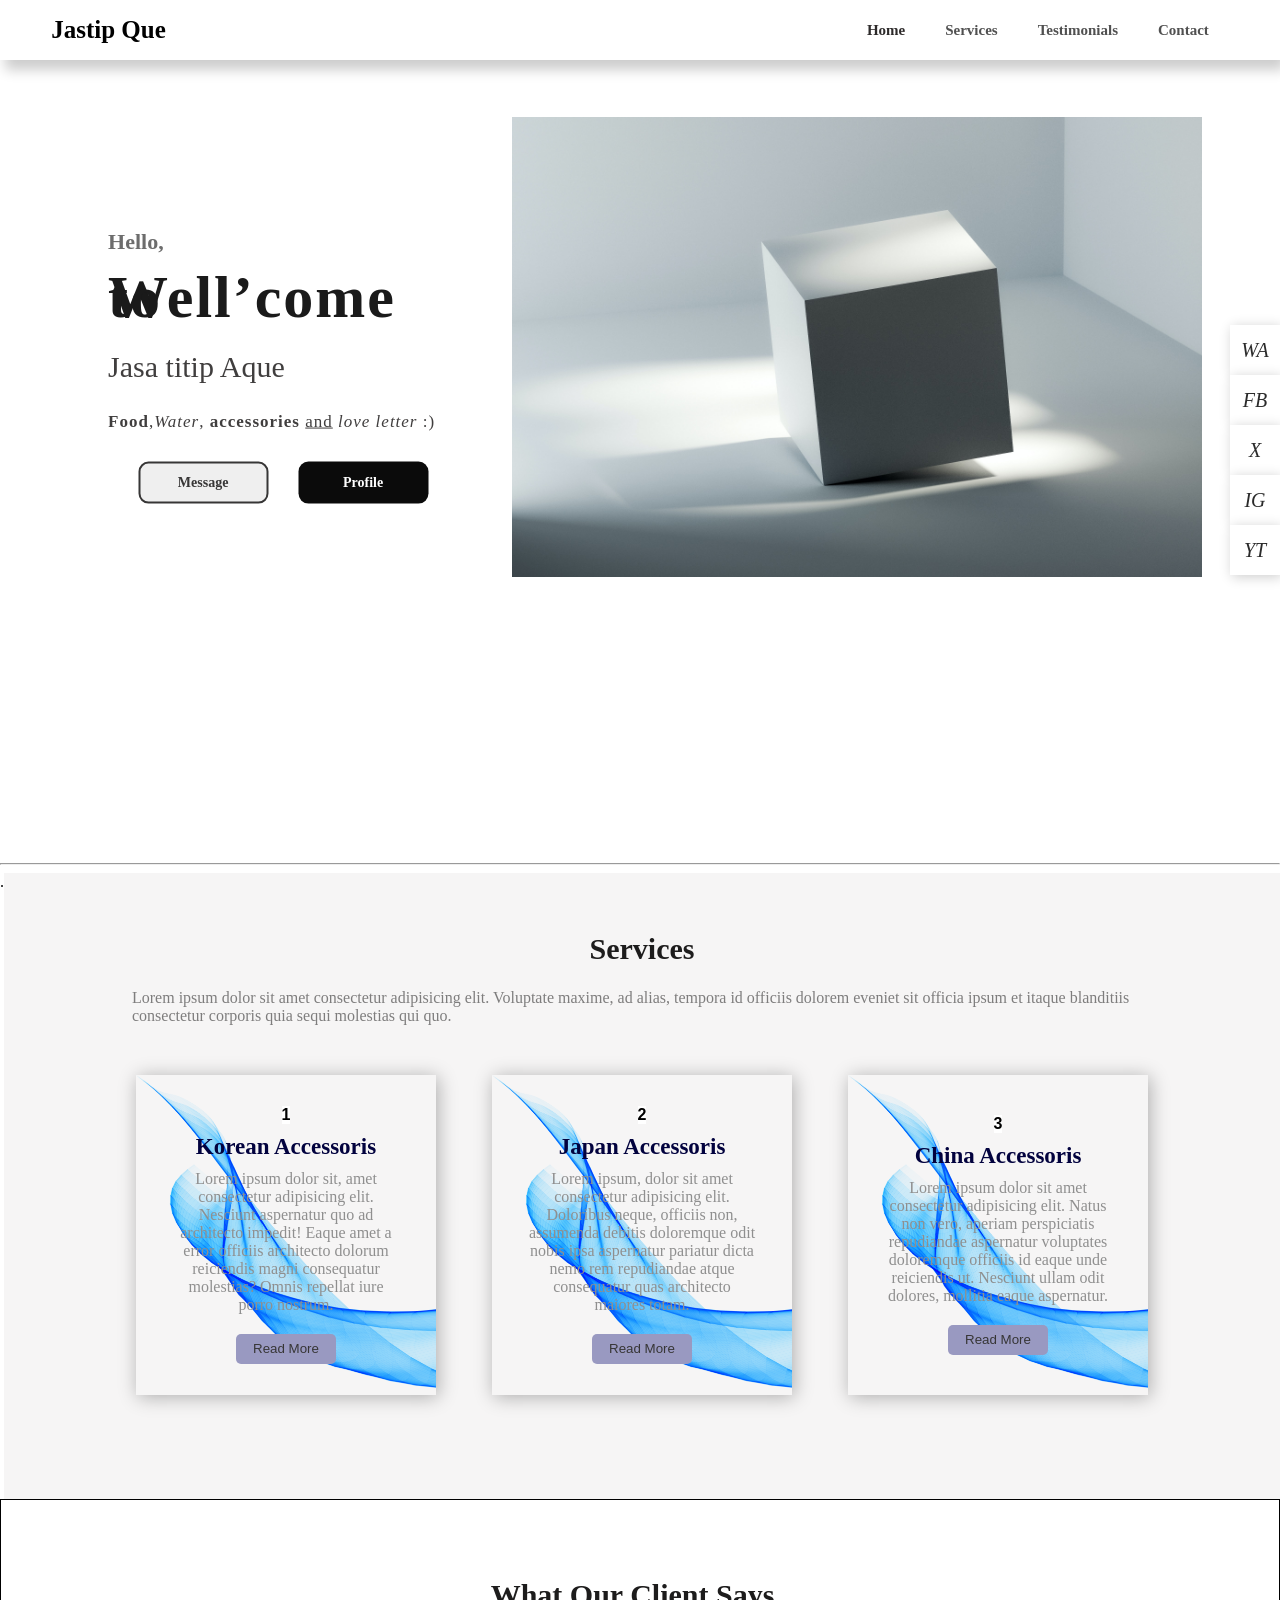
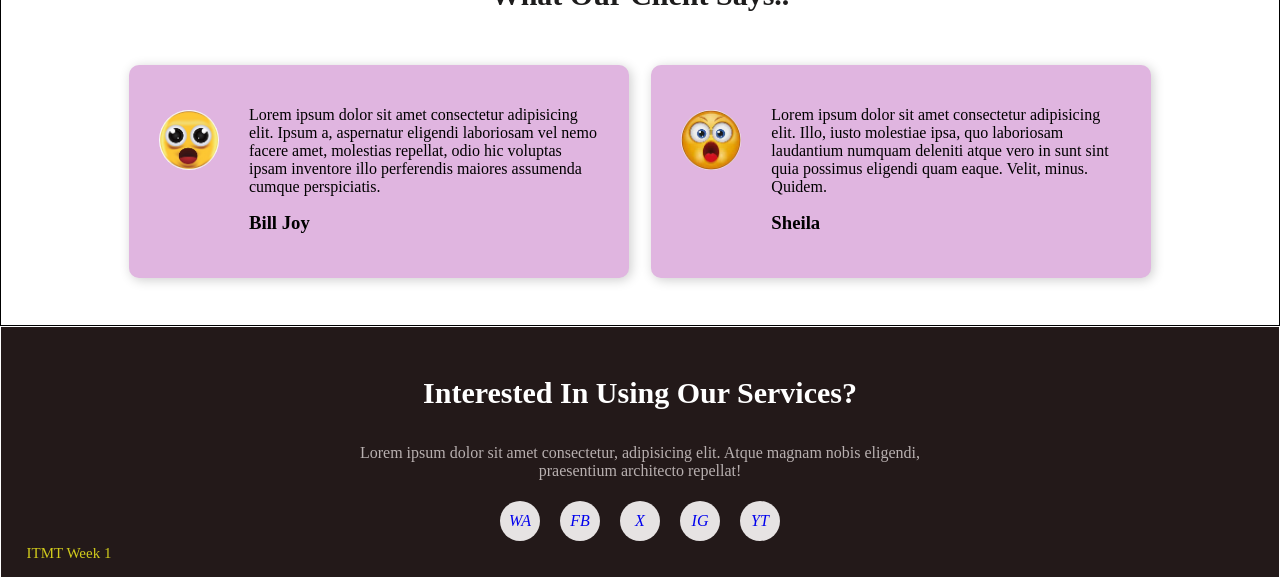
==== HTML & CSS.html @ 64281cdc "File week 1" ====
<!DOCTYPE html>
<html>
<head>
    <meta charset="utf-8">
    <title>Latihan Web design</title>
    <link rel="stylesheet" type="text/css" href="HTML & CSS.css"/>  
    <link id="logo-icon" rel="Icon" href="Wah.jpg" type="'Icon"> 
</head>
<body>
    <section>
        <!--- navigation --->
        <nav>
            <!--- logo --->
            <a href=""
            <a href="#" class="logo">Jastip Que</a>
            <!--- menu --->
            <ul>
                <li><a href="#" class="link">Home</a></li>
                <li><a href="#" class="hover">Services</a></li>
                <li><a href="#" Class="active">Testimonials</a></li>
                <li><a href="#" class="visited">Contact</a></li>
            </ul>
        </nav>
 
        <!--- Profile text --->
        <div class="text-container">
            <p>Hello,</p>
            <p>Well&#8217;come to</p>
            <p>Jasa titip Aque</p>
            <p><strong>Food</strong>,<em>Water</em>, <b>accessories</b> <u>and</u> <i>love letter</i> :)</p>
            <div class="pbutton">
                <button class="mes-btn">Message</button>
                <button class="pro-btn">Profile</button>
            </div>
        </div>
        <!-- model -->
        <img src="Box Putih.jpg" class="model" alt="model" > 
    </section><hr>
    <div class="box-container">.
 
        <!-- services/layanan -->
            <div class="services">
                <!--text-->
                <div class="services-text ">
                    <p>Services</p>
                    <p>Lorem ipsum dolor sit amet consectetur adipisicing elit. Voluptate maxime, ad alias, tempora id officiis dolorem eveniet sit officia ipsum et itaque blanditiis consectetur corporis quia sequi molestias qui quo.</p>
                </div>

                <div class="box-container">
                <!--- Box 1 --->
                    <div class="box-1">
                        <span>1</span>
                        <p class="heading">Korean Accessoris</p>
                        <p class="details">Lorem ipsum dolor sit, amet consectetur adipisicing elit. Nesciunt aspernatur quo ad architecto impedit! Eaque amet a error officiis architecto dolorum reiciendis magni consequatur molestias? Omnis repellat iure porro nostrum.</p>
                        <button>Read More</button>
                    </div>
                <!--- Box 2 --->
                    <div class="box-2">
                        <span>2</span>
                        <p class="heading">Japan Accessoris</p>
                        <p class="details">Lorem ipsum, dolor sit amet consectetur adipisicing elit. Doloribus neque, officiis non, assumenda debitis doloremque odit nobis ipsa aspernatur pariatur dicta nemo rem repudiandae atque consequatur quas architecto maiores totam.</p>
                        <button>Read More</button>
                    </div>
                <!--- Box 3 --->
                    <div class="box-3">
                        <span>3</span>
                        <p class="heading">China Accessoris</p>
                        <p class="details">Lorem ipsum dolor sit amet consectetur adipisicing elit. Natus non vero, aperiam perspiciatis repudiandae aspernatur voluptates doloremque officiis id eaque unde reiciendis ut. Nesciunt ullam odit dolores, mollitia eaque aspernatur.</p>
                        <button>Read More</button>
                    </div>
                </div>
            </div>
        </div>
            <!--testimonials-->
    <div class="testimoni">
        <!--text-->
        <div class="testimoni-text ">
            <p>What Our Client Says..</p>
        </div>        
 
        <div class="testimoni-col">
            <div class="testimoni-1">
                <img src="Wah.jpg">
                <div>
                    <p>Lorem ipsum dolor sit amet consectetur adipisicing elit. Ipsum a, aspernatur eligendi laboriosam vel nemo facere amet, molestias repellat, odio hic voluptas ipsam inventore illo perferendis maiores assumenda cumque perspiciatis.</p>
                    <h3>Bill Joy</h3>
                </div>
            </div>
 
            <div class="testimoni-2">
                <img src="Wow.jpg">
                <div>
                    <p>Lorem ipsum dolor sit amet consectetur adipisicing elit. Illo, iusto molestiae ipsa, quo laboriosam laudantium numquam deleniti atque vero in sunt sint quia possimus eligendi quam eaque. Velit, minus. Quidem.</p>
                    <h3>Sheila</h3>
                </div>
            </div>
        </div>
    </div>
    <!-- footer -->
    <footer>
        <p>Interested In Using Our Services?</p>
        <!--paragraph-->
        <p>Lorem ipsum dolor sit amet consectetur, adipisicing elit. Atque magnam nobis eligendi, praesentium architecto repellat!</p>
        <!--social-->
        <div class="social-icons">
            <a href="#"><i class="WA">WA</i></a>
            <a href="#"><i class="FB">FB</i></a>
            <a href="#"><i class="X">X</i></a>
            <a href="#"><i class="IG">IG</i></a>
            <a href="#"><i class="YT">YT</i></a>
        </div>
         
        <!--Footer asign-->
        <p class="ITMT">ITMT Week 1</p>
    </footer>
 
    <!--social-attach-bar-->

    <div class="social">
        <a href="#"><i class="WA">WA</i></a>
        <a href="#"><i class="FB">FB</i></a>
        <a href="#"><i class="X">X</i></a>
        <a href="#"><i class="IG">IG</i></a>
        <a href="#"><i class="YT">YT</i></a>
    </div>
</body>
 
</html>
---- HTML & CSS.css ----
/*CSS Document*/
body{
    background-color:#fff;
    margin:0px;
    padding:0px;
}
ul{
    list-style:none;
}
 
a{
    text-decoration:none;
}
 
/*Header meliputi link navigasi, dan logo*/

section{
    width:100%;
    height:95vh;
}
 
nav{
    width: 100%;
    display: flex;
    justify-content: space-between;
    align-items:center;
    height:60px;
    background-color:#FFF;
    box-shadow:5px 10px 12px rgba(0,0,0,0.2);
    padding: 0px 4%;
    position: fixed;
    box-sizing: border-box;
}
nav ul{
    display: flex;
}

nav ul li a{
    margin: 20px;
    font-family:myriad pro regular;
    color:#505050;
    font-size: 15px;
    font-weight:600;
}
 
.logo{
    font-family:RoadTest;
    color:#000000;
    font-size: 25px;
    font-weight: bold;
}
.link:link{
    color:#2d2a2a;
    font-weight:bold;
}
.hover:hover{
    font-size: 20px;
    color: rgb(62, 62, 215);
}
.active:active{
    font-style: italic;
}
.visited:visited{
    color: rgb(118, 118, 224);
    font-weight: bold;
}

/*Profile Text*/

.text-container{
    width: 350px;
    position: absolute;
    left: 12%;
    top: 32%;
    transform: translate(-13%, -32%);
    z-index: -1;
}
.text-container p{
    line-height: 0px;
    margin: 55px 0px 25px;
}
.text-container p:nth-child(1){
    font-family: calibri;
    font-weight: bold;
    color: #6d6d6d;
    font-size: 22px;
}
 
.text-container p:nth-child(2){
    font-family: calibri;
    font-weight: bold;
    letter-spacing: 2px;
    color: #1a1a1a;
    font-size: 60px;
}
 
.text-container p:nth-child(3){
    font-family: myriad pro regular;
    color: #403e3e;
    font-size: 30px;
    line-height: 30px;
}
 
.text-container p:nth-child(4){
    font-family: calibri;
    color: #403e3e;
    font-size: 17px;
    margin-top: 10px;
    line-height: 30px;
    overflow: auto;
    letter-spacing: 1px; /*Spacing words*/
}
 
/*Profile Button*/

.pbutton{
    display: flex;
    justify-content: space-evenly;
}
.text-container button{
    width: 130px;
    height: 42px;
    border-radius: 10px; /*You can make ball with this elements*/
    font-family: calibri;
    font-weight: bold;
    font-size: 14px;
}
 
.mes-btn{
    border: 2px solid #373636;
    color: #373636;
}
 
.pro-btn{
    background-color: #0b0b0b;
    color: #ffffff;
    border: none;
}
 
button:active{ /*Transform the button*/
    transform: scale(1.1);
}
 
.model{
    width: 690px;
    position: absolute;
    top: 13%;
    left: 40%;
    z-index: -1;
}
 
/*Second Sheets*/

.services{
    height:600px;
    background-color:#f6f5f5;
    padding: 2% 10% 0px 10%;
}
 
.services-text p:nth-child(1){
    font-family: calibri;
    font-weight:bold;
    color:#1d1c1c;
    font-size:30px;
    line-height:0px;
    text-align: center;
    margin-bottom: 40px;
}
 
.services-text p:nth-child(2){
    font-family:calibri;
    color:#7e7d7d;
 
}
 
.services-text{
    margin:50px 0px;
}
 
.box-container{
    display:flex;
    justify-content:space-between;
}
 
.box-1,.box-2,.box-3{
    width: 300px;
    height:320px;
    background-size: cover;
    box-shadow:2px 2px 18px rgba(0,0,0,0.3);
    align-items: center;
    justify-content: center;
    display: flex;
    flex-direction: column;
    margin: 0px 4px;
         
}
  
.box-1{
    background-image:url(Blue\ spray.png)
}
 
.box-2{
    background-image:url(Blue\ spray.png);
}
 
.box-3{
    background-image: url(Blue\ spray.png);
}
 
.box-1 span,
.box-2 span,
.box-3 span{
    background-color:#ffffff;
    display: flex;
    justify-content: center;
    font-family: Tahoma, sans-serif;
    font-weight: bold;
}

.box-1 p:nth-child(2),
.box-2 p:nth-child(2),
.box-3 p:nth-child(2){
    color: rgb(2, 2, 62);
    font-family: calibri;
    font-size: 23px;
    line-height:0px;
    font-weight: bold;
}
 
.box-1 p:nth-child(3),
.box-2 p:nth-child(3),
.box-3 p:nth-child(3){
    font-family: calibri;
    color:#8F8F8F;
    text-align:center;
    width: 230px;
    margin:0px 0px 20px 0px;
}
 
.box-1 button,
.box-2 button,
.box-3 button{
    color: #373636;
    width:100px;
    height:30px;
    background-color:rgb(153, 153, 193);
    border:none;
    border-radius:5px;
}

 /*Tetimoni Section*/

.testimoni{
    height: 400px;
    background-color:#FFFFFF;
    padding: 2% 10% 0px 10%;
    text-align: center;
    margin: auto;
    border: 1px solid black;
}
 
.testimoni-text p:nth-child(1){
    font-family: calibri;
    font-weight:bold;
    color:#1d1c1c;
    font-size:30px;
    line-height:0px;
}
 
.testimoni-text{
    margin:70px 0px;
}
 
.testimoni-col{
    display:flex;
    justify-content:space-between;
}
 
.testimoni-1,.testimoni-2{
    flex-basis: 44%;
    border-radius: 10px;
    margin-bottom: 5%;
    text-align: left;
    background: #e0b5e0;
    padding: 25px;
    cursor: pointer; /*Style Cursor*/
    display: flex;
    width: 500px;
    box-shadow: 2px 2px 12px rgba(0,0,0,0.2);   
}
 
.testimoni-col img{
    height: 60px;
    margin-left: 5px;
    margin-right: 30px;
    margin-top: 20px;
    border-radius: 50%;
}
 
.testimoni-col p{
    padding: 0;
}
 
.testimoni-col h3{
    margin-top: 15px;
    text-align: left;
}
 
.testimoni-col .fas, .testimoni-col .far{
    color: #f44336;
}

/*Footer*/

footer{
    height: 250px;
    display: flex;
    flex-direction: column;
    align-items: center;
    justify-content: center;
    position: relative;
    background-color: rgb(35, 25, 25);
    border: 1px solid white;
}

footer p{
    font-family: calibri;
}
 
footer p:nth-child(1){
    font-size: 30px;
    font-weight:bold;
    color:#FFFFFF;
    line-height:10px;
}
 
footer p:nth-child(2){
    font-size: 16px;
    color:#b8b0b0;
    width:600px;
    text-align: center;
}
 
/*Social-icons*/

.social-icons a{
    width:40px;
    height:40px;
    display: flex;
    justify-content: center;
    align-items: center;
    background-color:#e6e3e3;
    margin:5px 10px;
    border-radius:50%;
}
 
.social-icons{
    display: flex;   
}
 
.social-icons a:hover{
    background-color:#000000;
    box-shadow:2px 2px 12px rgba(0,0,0,0.2);
    transition:all ease 0.5s; /*time hover transition*/
}
 
.social-icons a:hover i,
.social a:hover i{
    color:#FFFFFF;
    transition:all ease 0.5s;
}
  
.ITMT{
    color:#d1cb1c;
    font-size: 15px;
    position: absolute;
    left:2%;
    bottom:0;
}

/*Fixed Icon Social Media*/

.social{
    position: fixed;
    top:50%;
    right:0px;
    transform:translateY(-50%);
}
 
.social a{
    display: flex;
    justify-content: center;
    align-items: center;
    width:50px;
    height:50px;
    margin:0px;
    padding: 0px;
    line-height:0px;
    background-color:#FFFFFF;
    box-shadow:2px 2px 12px rgba(0,0,0,0.2);
}
 
.social a:hover{
    background-color:#000000;
    transition:all ease 0.5s;
}
 
.social i{
    font-size:20px;
    color:#2B2B2B;
}
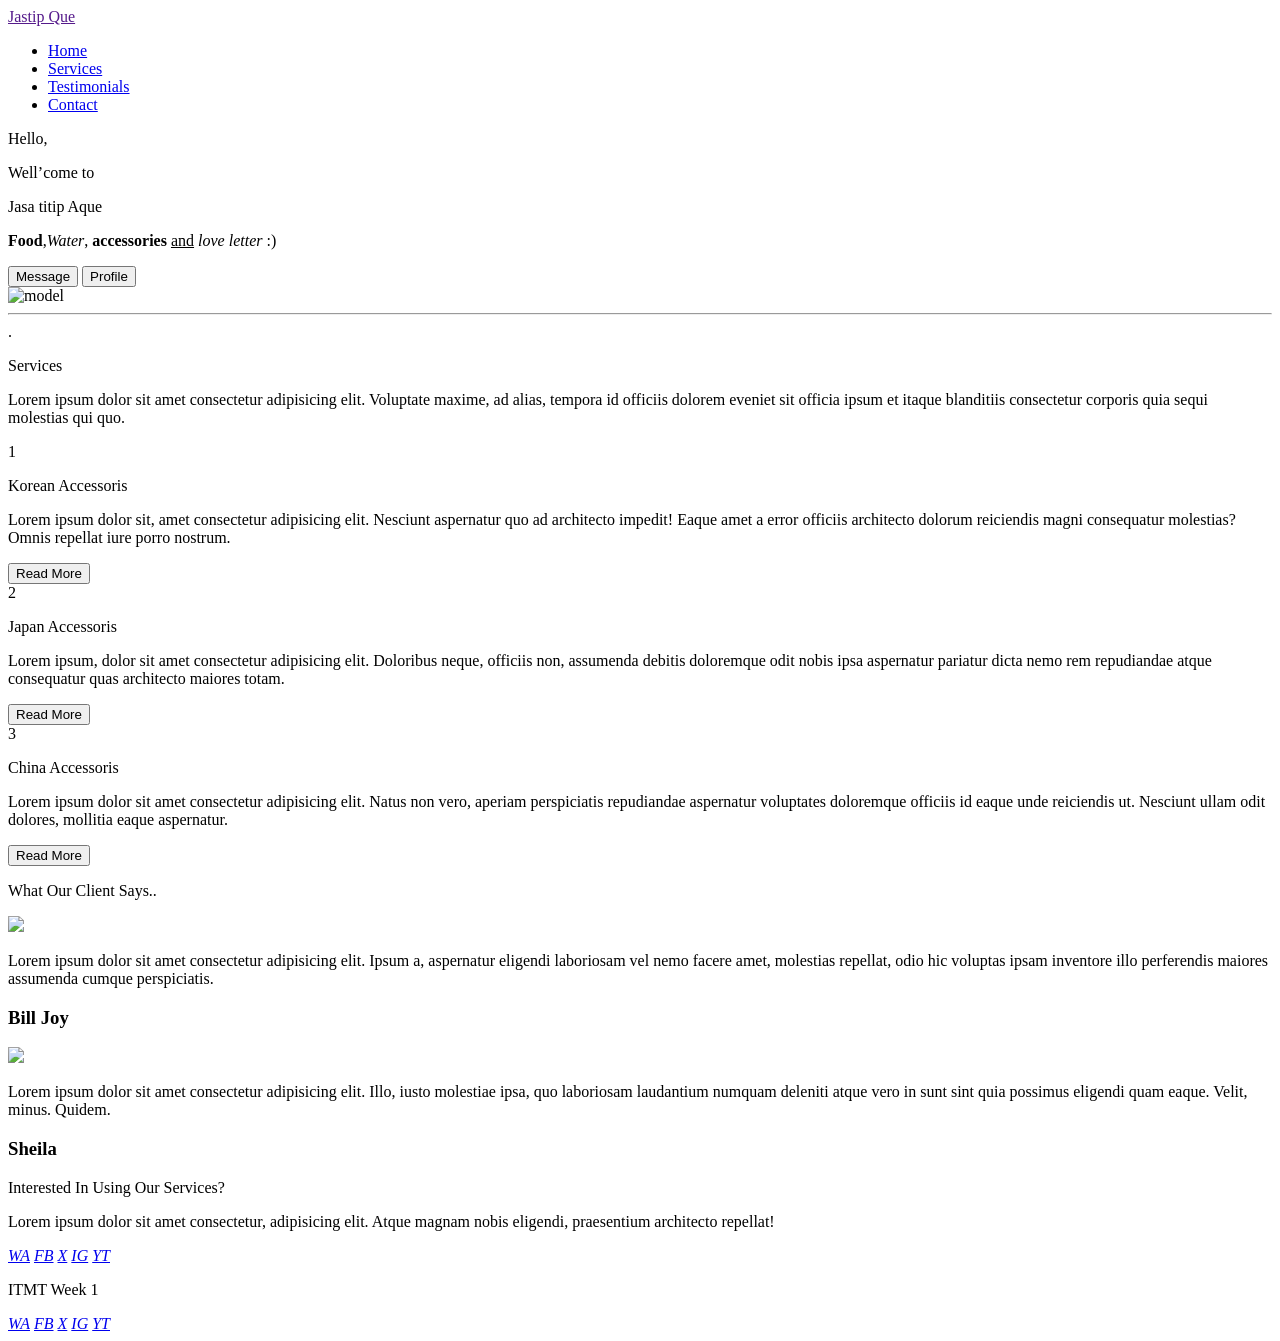
==== commit b6eda28a: "update link" ====
--- a/HTML & CSS.html
+++ b/HTML & CSS.html
@@ -3,8 +3,8 @@
 <head>
     <meta charset="utf-8">
     <title>Latihan Web design</title>
-    <link rel="stylesheet" type="text/css" href="HTML & CSS.css"/>  
-    <link id="logo-icon" rel="Icon" href="Wah.jpg" type="'Icon"> 
+    <link rel="stylesheet" type="text/css" href="../week1/css/HTML & CSS.css"/>  
+    <link id="logo-icon" rel="Icon" href="../week1/img/Wow.jpg" type="'Icon"> 
 </head>
 <body>
     <section>
@@ -34,7 +34,7 @@
             </div>
         </div>
         <!-- model -->
-        <img src="Box Putih.jpg" class="model" alt="model" > 
+        <img src="../week1/img/Box Putih.jpg" class="model" alt="model" > 
     </section><hr>
     <div class="box-container">.
  
@@ -80,7 +80,7 @@
  
         <div class="testimoni-col">
             <div class="testimoni-1">
-                <img src="Wah.jpg">
+                <img src="../week1/img/Wah.jpg">
                 <div>
                     <p>Lorem ipsum dolor sit amet consectetur adipisicing elit. Ipsum a, aspernatur eligendi laboriosam vel nemo facere amet, molestias repellat, odio hic voluptas ipsam inventore illo perferendis maiores assumenda cumque perspiciatis.</p>
                     <h3>Bill Joy</h3>
@@ -88,7 +88,7 @@
             </div>
  
             <div class="testimoni-2">
-                <img src="Wow.jpg">
+                <img src="../week1/img/Wow.jpg">
                 <div>
                     <p>Lorem ipsum dolor sit amet consectetur adipisicing elit. Illo, iusto molestiae ipsa, quo laboriosam laudantium numquam deleniti atque vero in sunt sint quia possimus eligendi quam eaque. Velit, minus. Quidem.</p>
                     <h3>Sheila</h3>
